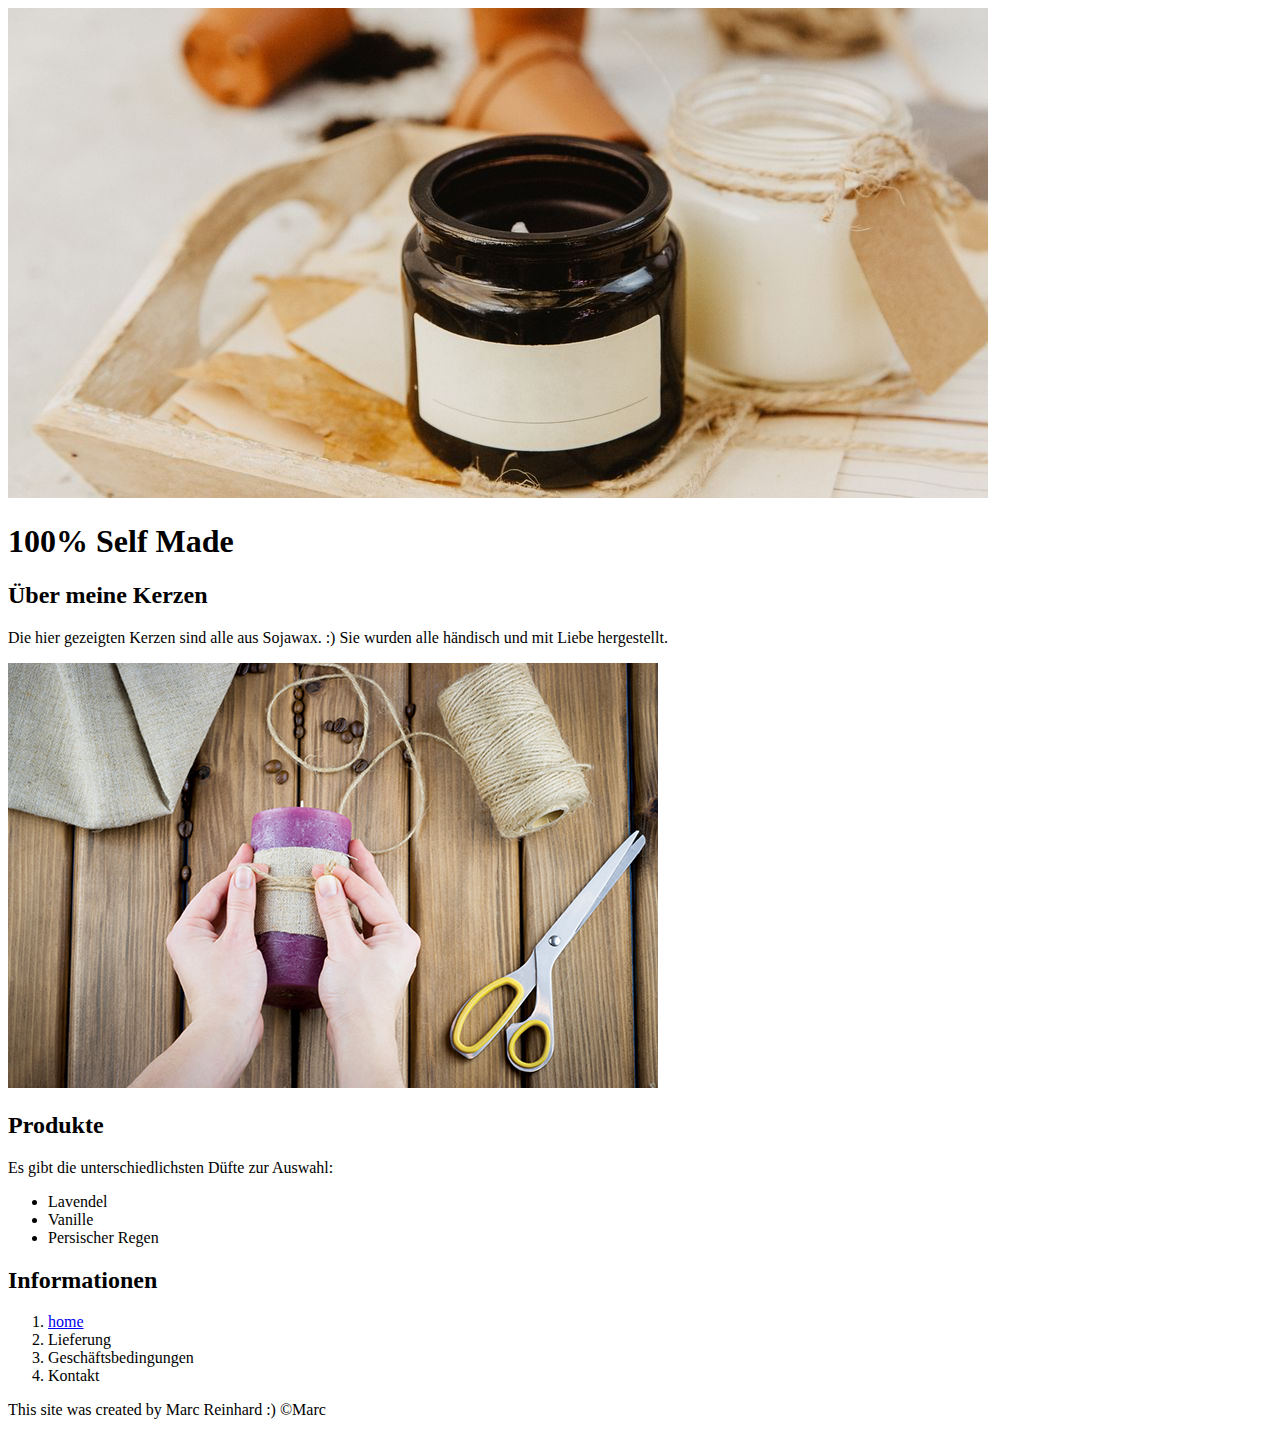
==== index.html @ 74c96f7c "Index von der ersten Website" ====
<!DOCTYPE html>
<html>
<head>
    <title>Simas Kerzen</title>
    <link rel="icon" href="img/candle-with-cozy-home-decorations-royalty-free-image-911153934-1551387593.jpg">
</head>
<body>
    <!--header element-->

    <header>
        <img src="img/candle-with-cozy-home-decorations-royalty-free-image-911153934-1551387593.jpg">
        <h1>100% Self Made</h1>

    </header>

    <!-- main element  -->
    <main>
        <h2>Über meine Kerzen</h2>
        <p>Die hier gezeigten Kerzen sind alle aus Sojawax. :) 
        Sie wurden alle händisch und mit Liebe hergestellt.</p>
        <img src="img/handgemacht.jpg">
       <!-- products  -->
        <h2>Produkte</h2>
        <p>Es gibt die unterschiedlichsten Düfte zur Auswahl:</p>
         <ul>
            <li>Lavendel</li>
            <li>Vanille</li>
            <li>Persischer Regen</li>
         </ul>   
         <!-- information  -->
        <h2>Informationen</h2>
        <ol>
            <li><a href="https://marcc89.github.io/Sima-website/index.html">home</a></li>
            <li>Lieferung</li>
            <li>Geschäftsbedingungen</li>
            <li>Kontakt</li>
        </ol>

    </main>
    <!-- footer element  -->
    <footer>
        <p>
            This site was created by Marc Reinhard :) &copy;Marc
        </p>
    </footer>
</body>

</html>
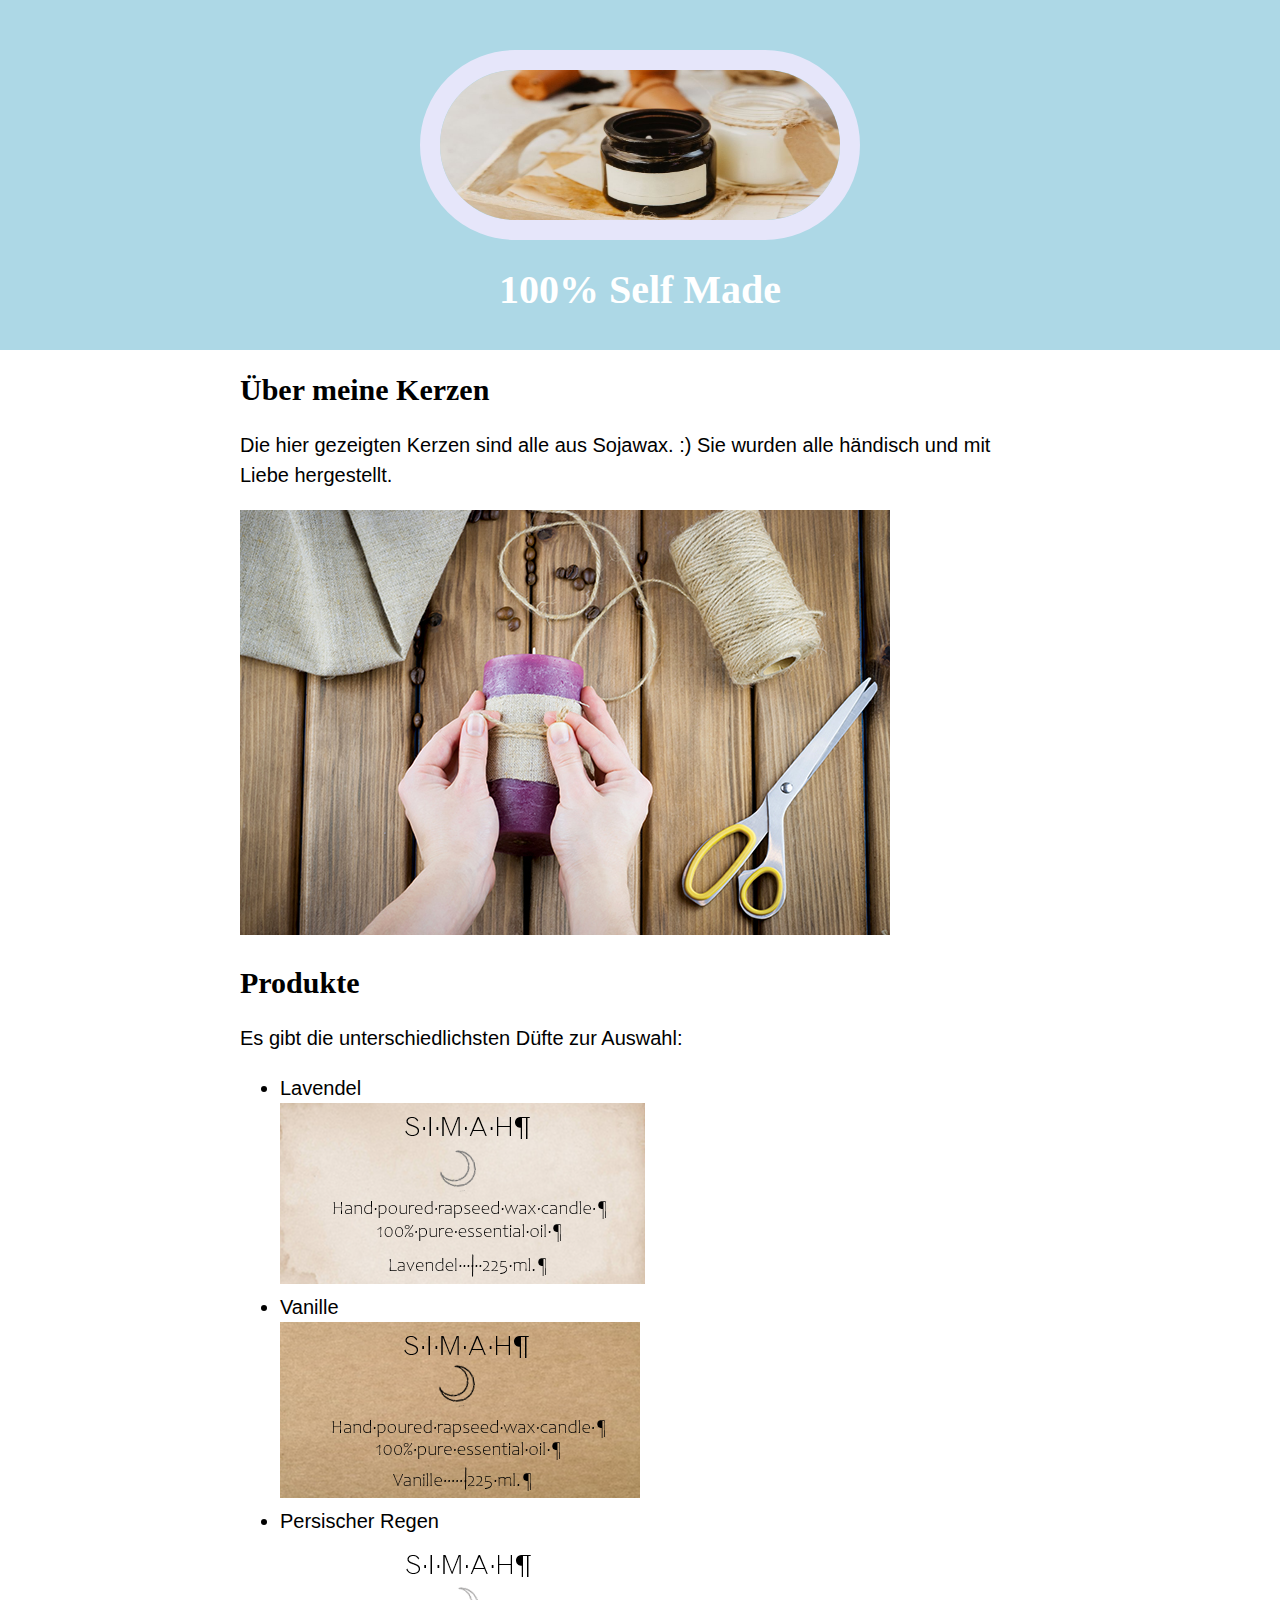
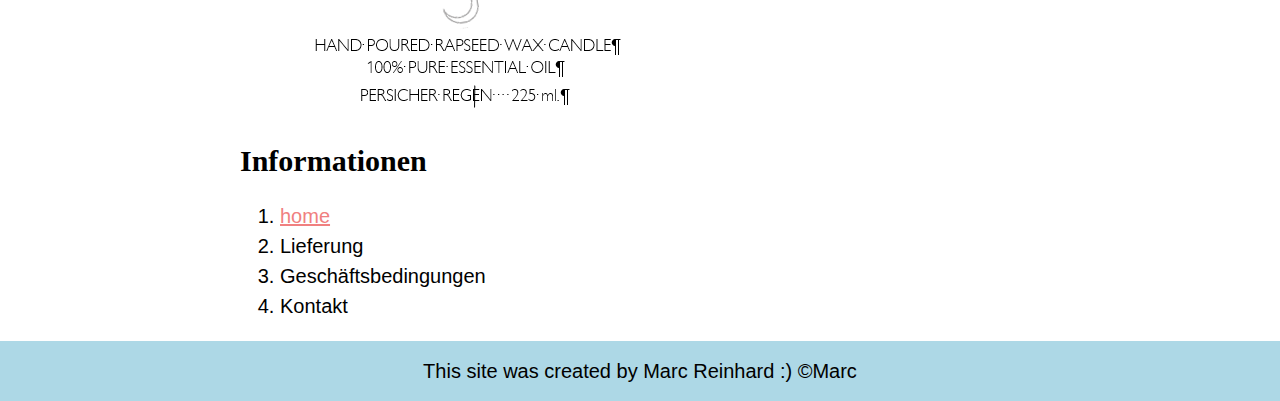
==== commit 33bbc2df: "wrote the css for first website candles" ====
--- a/index.html
+++ b/index.html
@@ -3,6 +3,9 @@
 <head>
     <title>Simas Kerzen</title>
     <link rel="icon" href="img/candle-with-cozy-home-decorations-royalty-free-image-911153934-1551387593.jpg">
+    <link rel="preconnect" href="https://fonts.googleapis.com">
+    <link rel="stylesheet" type="text/css" href="css/website.css">
+    
 </head>
 <body>
     <!--header element-->
@@ -24,8 +27,11 @@
         <p>Es gibt die unterschiedlichsten Düfte zur Auswahl:</p>
          <ul>
             <li>Lavendel</li>
+            <img src="img/logo.png">
             <li>Vanille</li>
+            <img src="img/logo2.png">
             <li>Persischer Regen</li>
+            <img src="img/logo3.png">
          </ul>   
          <!-- information  -->
         <h2>Informationen</h2>
--- a/css/website.css
+++ b/css/website.css
@@ -0,0 +1,63 @@
+body{
+    margin: 0;
+    font-family: helvetica, Arial, sans-serif;
+    font-size: 20px;
+    line-height: 30px;
+}
+header{
+   background-color:  lightblue; 
+   text-align: center;
+   padding-top: 50px;
+   padding-bottom: 50px;
+   height: 250px;
+}
+
+h1, h2{
+    font-family: 'Kaisei HarunoUmi', serif;
+}
+header h1{
+    color: white;
+    font-size: 40px;
+    
+}
+
+header img{
+    border-radius: 150px;
+    height: 150px;
+    border: 20px solid lavender;
+    width: 400px;
+}
+
+main{
+    max-width: 800px;
+    padding: 0 20px;
+    margin: 0 auto;
+}
+
+main img{
+    max-width: 100%;
+}
+
+h2{
+    font-size: 30px;
+
+}
+p{
+    
+}
+a{
+    color:lightcoral
+}
+a:hover{
+    background-color: lightpink;
+}
+
+footer{
+    background-color: lightblue;
+    text-align: center;
+padding: 15px;
+}
+
+footer p{
+    margin: 0;
+}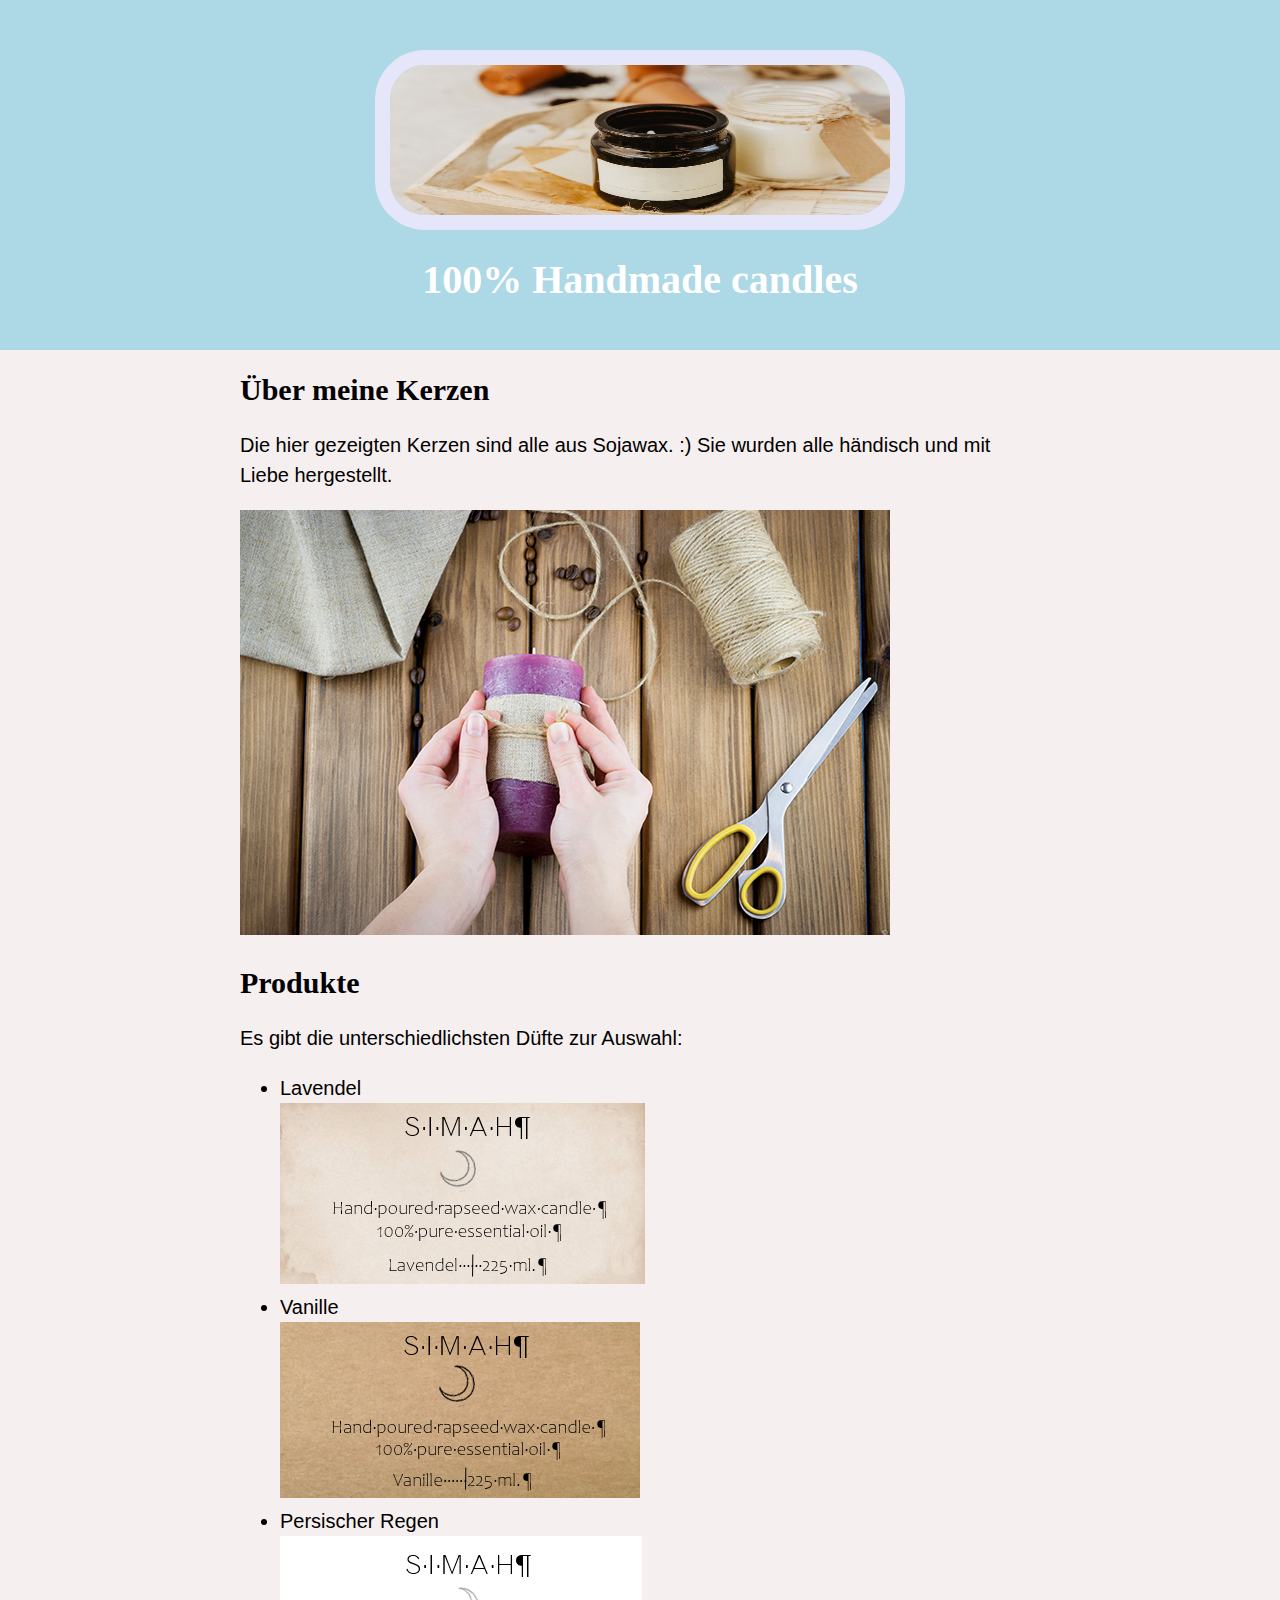
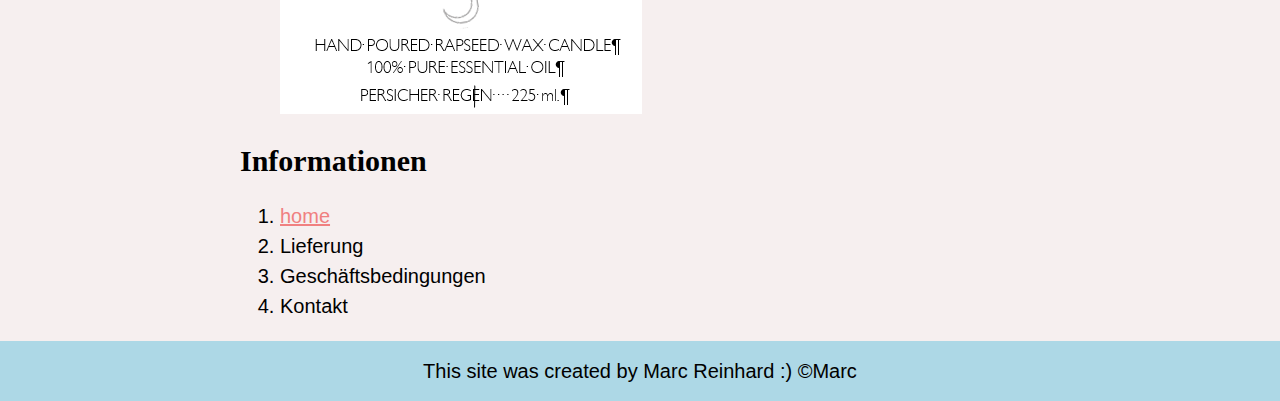
==== commit 7ca139ac: "small color changes" ====
--- a/index.html
+++ b/index.html
@@ -12,7 +12,7 @@
 
     <header>
         <img src="img/candle-with-cozy-home-decorations-royalty-free-image-911153934-1551387593.jpg">
-        <h1>100% Self Made</h1>
+        <h1>100% Handmade candles</h1>
 
     </header>
 
--- a/css/website.css
+++ b/css/website.css
@@ -3,6 +3,8 @@
     font-family: helvetica, Arial, sans-serif;
     font-size: 20px;
     line-height: 30px;
+    background-color: #F6EFEF;
+    
 }
 header{
    background-color:  lightblue; 
@@ -22,16 +24,17 @@
 }
 
 header img{
-    border-radius: 150px;
+    border-radius: 50px;
     height: 150px;
-    border: 20px solid lavender;
-    width: 400px;
+    border: 15px solid lavender;
+    width: 500px;
 }
 
 main{
     max-width: 800px;
     padding: 0 20px;
     margin: 0 auto;
+    
 }
 
 main img{
@@ -42,9 +45,7 @@
     font-size: 30px;
 
 }
-p{
-    
-}
+
 a{
     color:lightcoral
 }
